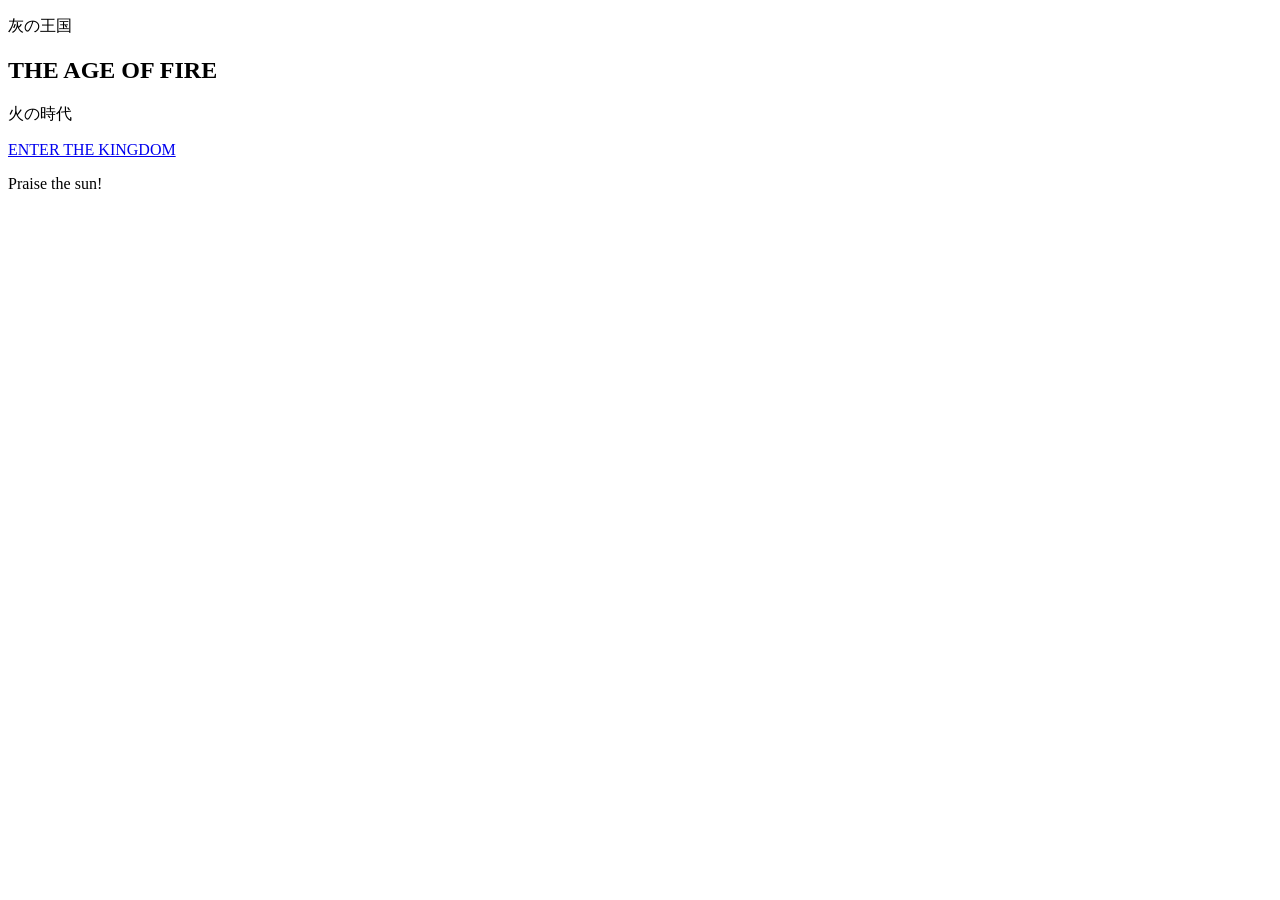
==== index.html @ f0dd8f06 "gitgud" ====
<!doctype html>
<html lang="ja">
  <head>
    <meta name="viewport" content="width=device-width, initial-scale=1.0" />
    <meta charset="UTF-8" />
    <title>灰の王国</title>
    <link rel="stylesheet" href="souls.css" />
  </head>
  <body>
    <header>
      <p>灰の王国</p>
    </header>
    <main>
      <section>
        <h1>THE AGE OF FIRE</h1>
        <p>火の時代</p>
        <a href="kingdom.html">ENTER THE KINGDOM</a>
         <footer>
        <p>Praise the sun!</p>
    </footer>
      </section>
    </main>
  </body>
</html>
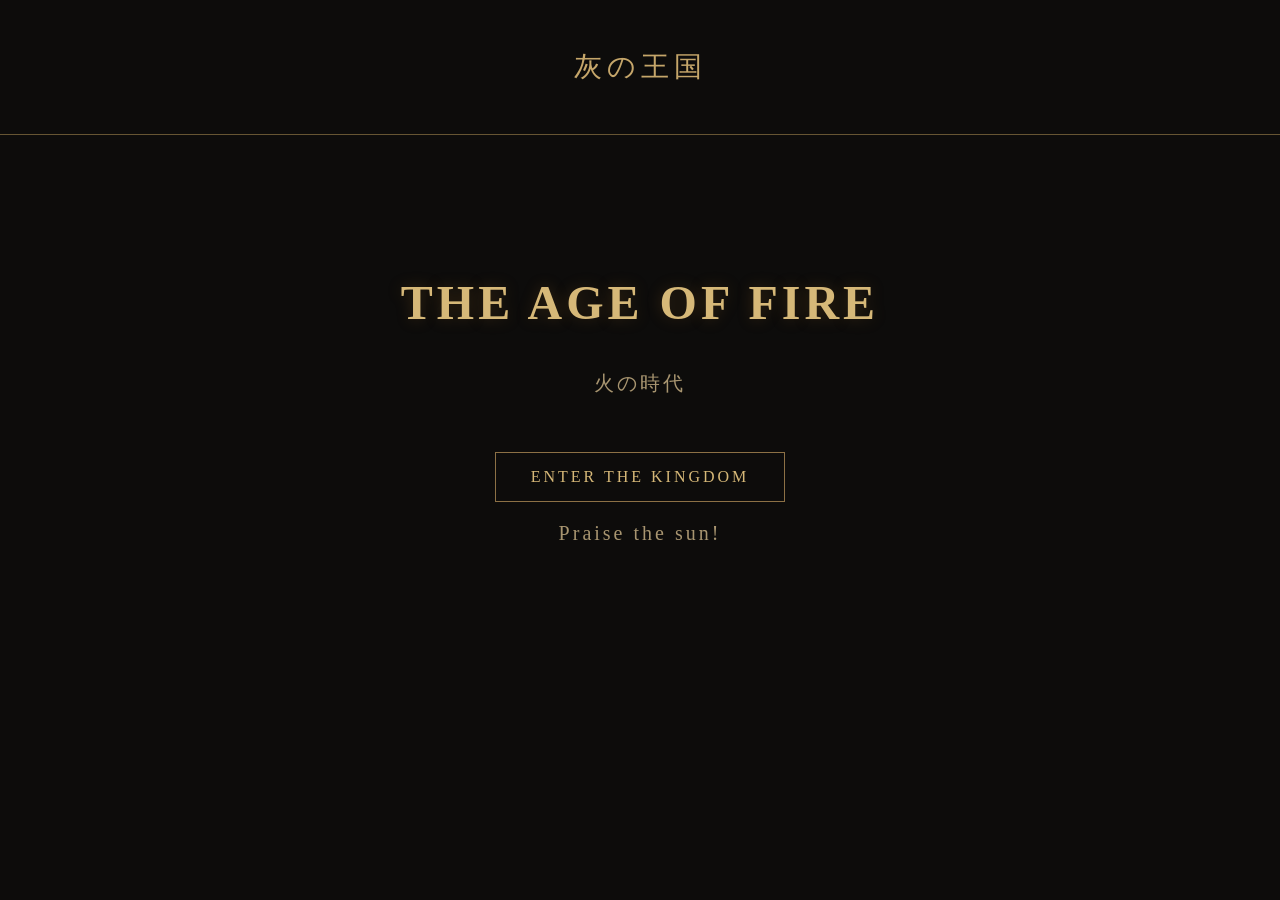
==== commit 9ea24d13: "gitdud" ====
--- a/index.html
+++ b/index.html
@@ -4,7 +4,7 @@
     <meta name="viewport" content="width=device-width, initial-scale=1.0" />
     <meta charset="UTF-8" />
     <title>灰の王国</title>
-    <link rel="stylesheet" href="souls.css" />
+    <link rel="stylesheet" href="index.css" />
   </head>
   <body>
     <header>
@@ -14,7 +14,7 @@
       <section>
         <h1>THE AGE OF FIRE</h1>
         <p>火の時代</p>
-        <a href="kingdom.html">ENTER THE KINGDOM</a>
+        <a href="index1.html">ENTER THE KINGDOM</a>
          <footer>
         <p>Praise the sun!</p>
     </footer>
--- a/index.css
+++ b/index.css
@@ -0,0 +1,57 @@
+body {
+  background-color: #0d0c0b;
+  color: #d6c7a1;
+  font-family: Georgia, serif;
+  margin: 0;
+  min-height: 100vh;
+}
+
+header {
+  text-align: center;
+  padding: 20px 30px;
+  border-bottom: 1px solid #665533;
+} 
+
+header p {
+  font-size: 28px;
+  letter-spacing: 5px;
+  color: #c5a66a;
+}
+
+main {
+  text-align: center;
+  padding: 100px 20px;
+}
+
+main h1 {
+  font-size: 48px;
+  letter-spacing: 4px;
+  color: #d6b878;
+  text-shadow: 0 0 15px rgba(180, 120, 40, 0.25);
+}
+
+main p {
+  font-size: 20px;
+  color: #a89570;
+  letter-spacing: 3px
+}
+
+main a {
+  display: inline-block;
+  margin-top: 35px;
+  padding: 15px 35px;
+  
+  color: #d6b878;
+  text-decoration: none;
+  border: 1px solid #8c7045;
+  
+  letter-spacing: 3px;
+
+  transition: 0,3s;
+}
+
+main a:hover{
+  background-color: #8c7045;
+  color: #0d0c0b;
+  box-shadow: 0 0 20px rgba(180, 120, 40, 0.35);
+}
